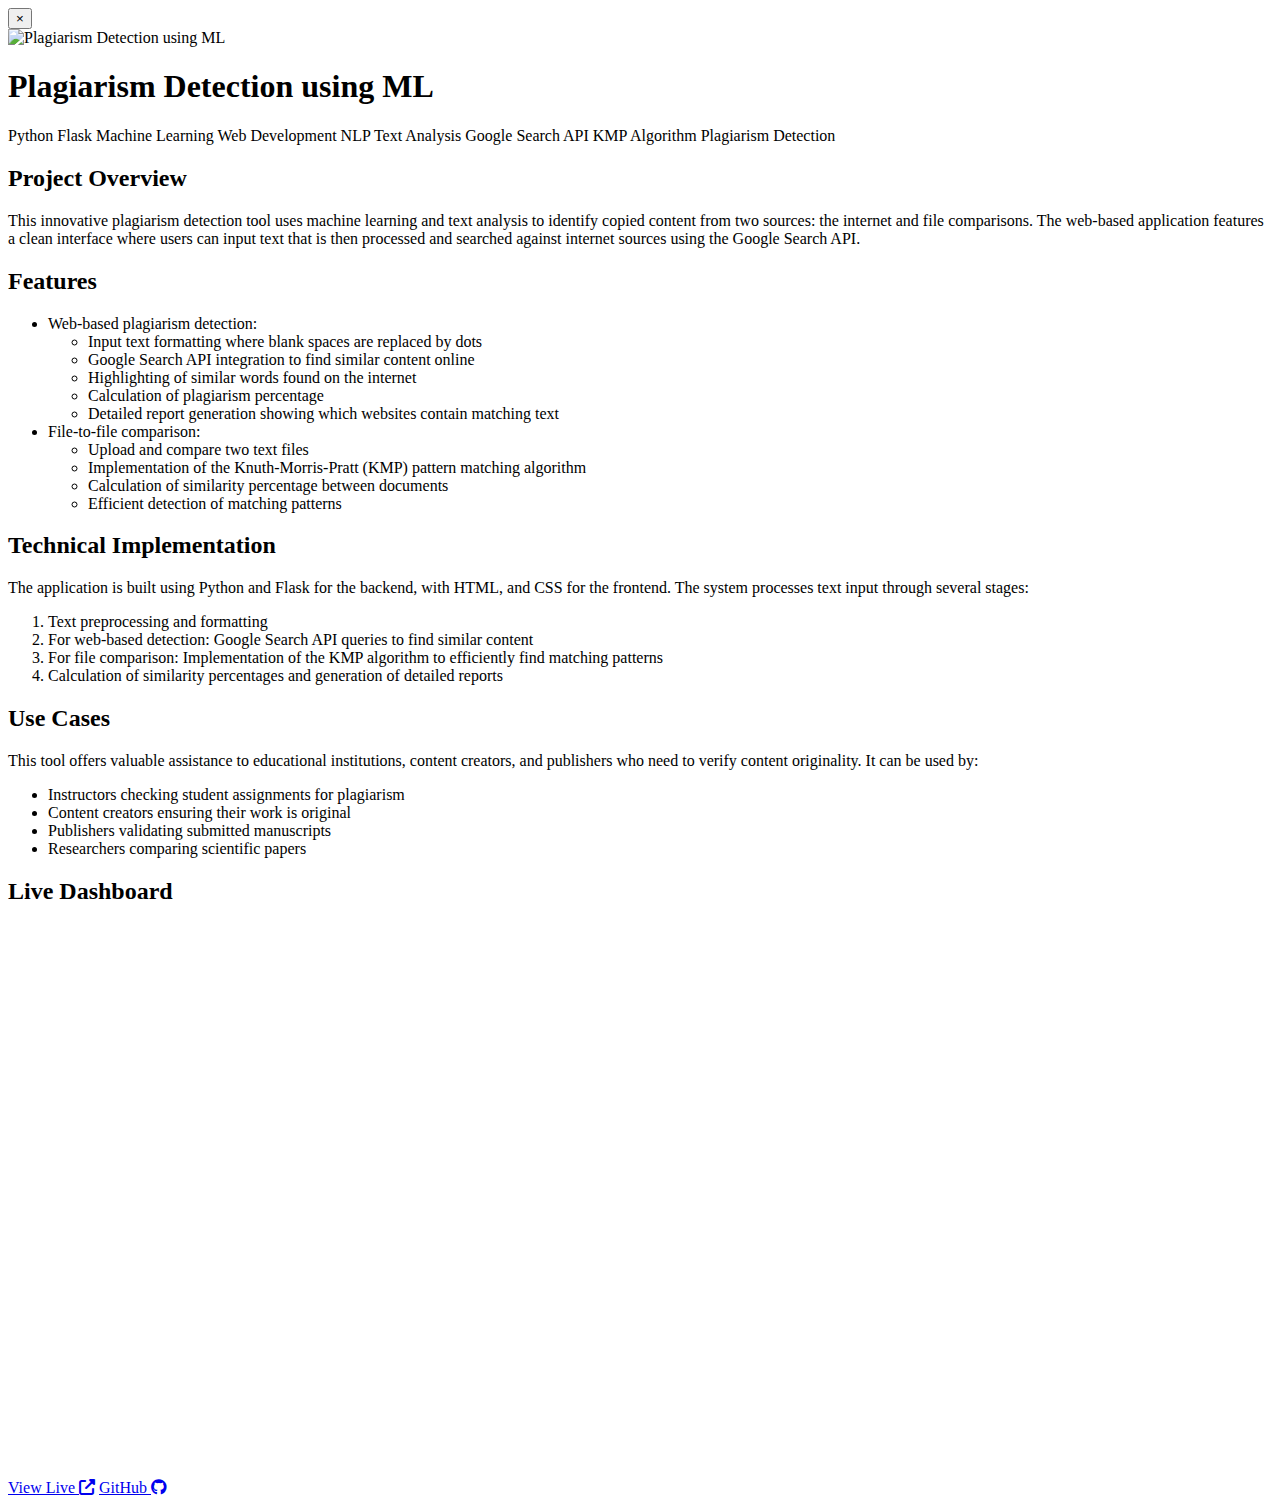
==== pages/plag.html @ ae432cc1 "Update plag.html" ====
<!DOCTYPE html>
<html lang="en">
<head>
    <meta charset="UTF-8">
    <meta name="viewport" content="width=device-width, initial-scale=1.0">
    <title>Plagiarism Detection using ML - Project Details</title>
    <link rel="stylesheet" href="https://cdnjs.cloudflare.com/ajax/libs/font-awesome/6.5.1/css/all.min.css">
    <link rel="icon" type="image/png" href="../assets/favicon.webp">
    <link rel="stylesheet" href="../assets/css/project_pages.css">
    <!-- Add any additional stylesheets here -->
</head>
<body>
    <div class="project-detail-container">
        <div class="project-detail-header">
            <button class="close-button">&times;</button>
            <div class="project-detail-image">
                <img src="../assets/project_images/plag.png" alt="Plagiarism Detection using ML">
            </div>
            <h1 class="project-detail-title">Plagiarism Detection using ML</h1>
        </div>
        
        <div class="project-detail-content">
            <div class="project-tags">
                <span class="project-tag">Python</span>
                <span class="project-tag">Flask</span>
                <span class="project-tag">Machine Learning</span>
                <span class="project-tag">Web Development</span>
                <span class="project-tag">NLP</span>
                <span class="project-tag">Text Analysis</span>
                <span class="project-tag">Google Search API</span>
                <span class="project-tag">KMP Algorithm</span>
                <span class="project-tag">Plagiarism Detection</span>
            </div>
            
            <div class="project-description">
                <h2>Project Overview</h2>
                <p>This innovative plagiarism detection tool uses machine learning and text analysis to identify copied content from two sources: the internet and file comparisons. The web-based application features a clean interface where users can input text that is then processed and searched against internet sources using the Google Search API.</p>
                
                <h2>Features</h2>
                <ul>
                    <li>Web-based plagiarism detection:
                        <ul>
                            <li>Input text formatting where blank spaces are replaced by dots</li>
                            <li>Google Search API integration to find similar content online</li>
                            <li>Highlighting of similar words found on the internet</li>
                            <li>Calculation of plagiarism percentage</li>
                            <li>Detailed report generation showing which websites contain matching text</li>
                        </ul>
                    </li>
                    <li>File-to-file comparison:
                        <ul>
                            <li>Upload and compare two text files</li>
                            <li>Implementation of the Knuth-Morris-Pratt (KMP) pattern matching algorithm</li>
                            <li>Calculation of similarity percentage between documents</li>
                            <li>Efficient detection of matching patterns</li>
                        </ul>
                    </li>
                </ul>
                
                <h2>Technical Implementation</h2>
                <p>The application is built using Python and Flask for the backend, with HTML, and CSS for the frontend. The system processes text input through several stages:</p>
                
                <ol>
                    <li>Text preprocessing and formatting</li>
                    <li>For web-based detection: Google Search API queries to find similar content</li>
                    <li>For file comparison: Implementation of the KMP algorithm to efficiently find matching patterns</li>
                    <li>Calculation of similarity percentages and generation of detailed reports</li>
                </ol>
                
                <h2>Use Cases</h2>
                <p>This tool offers valuable assistance to educational institutions, content creators, and publishers who need to verify content originality. It can be used by:</p>
                <ul>
                    <li>Instructors checking student assignments for plagiarism</li>
                    <li>Content creators ensuring their work is original</li>
                    <li>Publishers validating submitted manuscripts</li>
                    <li>Researchers comparing scientific papers</li>
                </ul>
                
                <!-- Example of iframe integration capability -->
                <h2>Live Dashboard</h2>
                <div class="iframe-container">
                    <!-- Placeholder for iframe content -->
                    <iframe src="https://plagiaism-detection-using-ml-project.onrender.com/" width="100%" height="550" frameborder="0"></iframe>
                </div>
            </div>
            
            <div class="project-links">
                <a href="https://plagiaism-detection-using-ml-project.onrender.com/" class="btn btn-primary">View Live&nbsp;<i class="fa-solid fa-up-right-from-square"></i></a>
                <a href="https://github.com/Prathameshv07/Plagiaism-Detection-using-ML-Project" class="btn btn-secondary">GitHub&nbsp;<i class="fab fa-github"></i></a>
            </div>
        </div>
    </div>
    
    <script src="../assets/js/project_pages.js"></script>
</body>
</html>
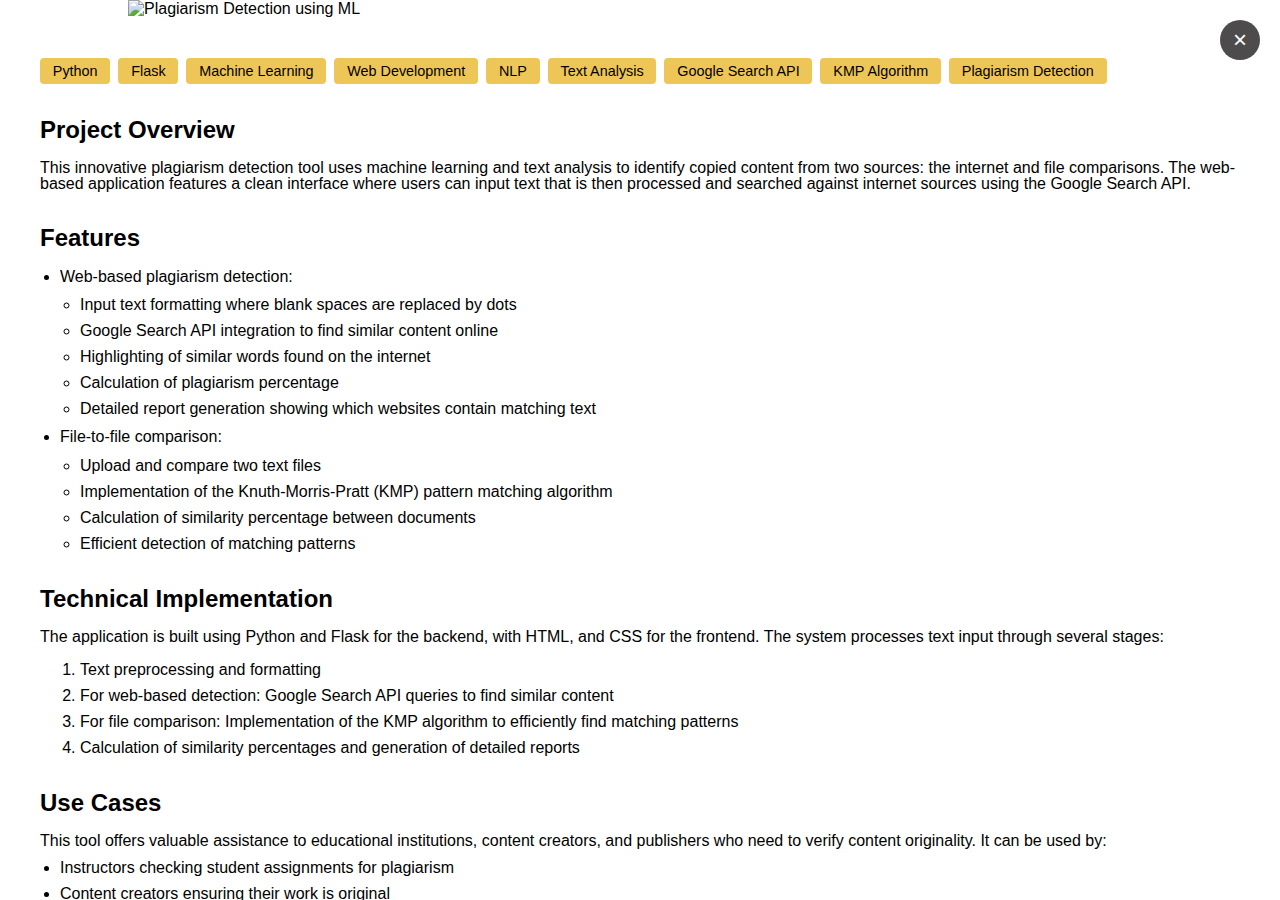
==== commit 98638bc8: "chnage" ====
--- a/pages/plag.html
+++ b/pages/plag.html
@@ -8,6 +8,13 @@
     <link rel="icon" type="image/png" href="../assets/favicon.webp">
     <link rel="stylesheet" href="../assets/css/project_pages.css">
     <!-- Add any additional stylesheets here -->
+
+    <meta property="og:title" content="Prathamesh's Portfolio">
+    <meta property="og:url" content="https://prathameshv07.github.io/portfolio/">
+    <meta property="og:image" content="https://prathameshv07.github.io/portfolio/assets/favicon.webp">
+    <meta property="og:image:width" content="1200">
+    <meta property="og:image:height" content="630">
+    <meta property="og:description" content="Welcome to my portfolio!">
 </head>
 <body>
     <div class="project-detail-container">
@@ -93,4 +100,4 @@
     
     <script src="../assets/js/project_pages.js"></script>
 </body>
-</html>
+</html>--- a/assets/css/project_pages.css
+++ b/assets/css/project_pages.css
@@ -0,0 +1,209 @@
+body {
+    font-family: 'Lato', sans-serif;
+}
+
+/* Project Detail Page Styles */
+.project-detail-container {
+    position: fixed;
+    top: 0;
+    left: 0;
+    width: 100%;
+    height: 100%;
+    background-color: #ffffff;
+    z-index: 1000;
+    overflow-y: auto;
+    opacity: 0;
+    pointer-events: none;
+    transition: opacity 0.3s ease;
+}
+
+.project-detail-container.active {
+    opacity: 1;
+    pointer-events: all;
+}
+
+.project-detail-header {
+    position: relative;
+}
+
+.close-button {
+    position: absolute;
+    top: 20px;
+    right: 20px;
+    background: #4d4b4b;
+    color: #ffffff;
+    border: none;
+    border-radius: 50%;
+    width: 40px;
+    height: 40px;
+    font-size: 24px;
+    display: flex;
+    align-items: center;
+    justify-content: center;
+    cursor: pointer;
+    z-index: 10;
+    transition: all 0.3s ease;
+}
+
+.close-button:hover {
+    background: #e9b321;
+    color: #fff;
+    transform: scale(1.1);
+}
+
+/* .project-detail-image {
+    width: 100%;
+    height: 50vh;
+    overflow: hidden;
+}
+
+.project-detail-image img {
+    width: 100%;
+    height: 100%;
+    object-fit: cover;
+} */
+
+.project-detail-image {
+    display: block;
+    margin-left: auto;
+    margin-right: auto;
+    width: 80%;
+    height: 35%;
+    overflow: hidden;
+    position: relative;
+    display: flex;
+    align-items: center;
+    justify-content: center;
+    align-items: center;
+}
+
+.project-detail-image img {
+    width: 100%;
+    height: 10%;
+    object-fit: cover;
+    object-position: center center;
+
+}
+
+/* For images that need to be contained rather than cropped */
+/* .project-detail-image.contain-image img {
+    object-fit: contain;
+    max-height: 80%;
+    max-width: 80%;
+} */
+
+.project-detail-title {
+    margin-left: 9%;
+    position: absolute;
+    bottom: 30px;
+    left: 30px;
+    color: #ffffff;
+    font-size: 2.5rem;
+    font-weight: 700;
+    text-shadow: 0 2px 4px rgba(0, 0, 0, 0.5);
+}
+
+.project-detail-content {
+    max-width: 1200px;
+    margin: 0 auto;
+    padding: 40px 20px;
+}
+
+.project-tags {
+    display: flex;
+    flex-wrap: wrap;
+    gap: 0.5rem;
+    margin-bottom: 2rem;
+}
+
+.project-tag {
+    background-color: #e9b421c1;
+    color: #000000;
+    padding: 0.3rem 0.8rem;
+    border-radius: 4px;
+    font-size: 0.9rem;
+}
+
+.project-description h2 {
+    margin-top: 2rem;
+    margin-bottom: 1rem;
+    color: #000000;
+}
+
+.project-description p {
+    margin-bottom: 0.65rem;
+    line-height: 1;
+}
+
+.project-description ul {
+    margin-top: 0.65rem;
+    margin-bottom: 0.65rem;
+    padding-left: 20px;
+}
+
+.project-description li {
+    margin-bottom: 0.5rem;
+}
+
+.iframe-container {
+    margin: 2rem 0;
+    border-radius: 8px;
+    overflow: hidden;
+    box-shadow: 0 5px 15px rgba(0, 0, 0, 0.1);
+}
+
+.project-links {
+    display: flex;
+    gap: 1rem;
+    margin-top: 3rem;
+    flex-wrap: wrap; /* Ensures buttons wrap properly */
+}
+
+.btn {
+    flex: 1;
+    padding: 0.75rem 1.5rem;
+    text-decoration: none;
+    border-radius: 5px;
+    font-weight: 600;
+    transition: all 0.3s ease;
+}
+
+.btn-primary {
+    background-color: #1d7e9d;
+    color: #ffffff;
+}
+
+.btn-primary:hover {
+    background-color: #166d8a;
+    color: #212529;
+    transform: translateY(-2px);
+}
+
+.btn-secondary {
+    background-color: #e9b321;
+    color: #212529;
+}
+
+.btn-secondary:hover {
+    background-color: #d3a01e;
+    color: #f8f9fa;
+    transform: translateY(-2px);
+}
+
+@media (max-width: 768px) {
+    .project-detail-title {
+        font-size: 1.57rem;
+        bottom: 20px;
+        left: 20px;
+    }
+    
+    /* Adjust breakpoint as needed */
+    .project-links {
+        flex-wrap: nowrap; /* Prevents wrapping */
+    }
+    
+    .project-links .btn {
+        flex: unset;
+        width: auto; /* Keeps natural button size */
+    }
+}